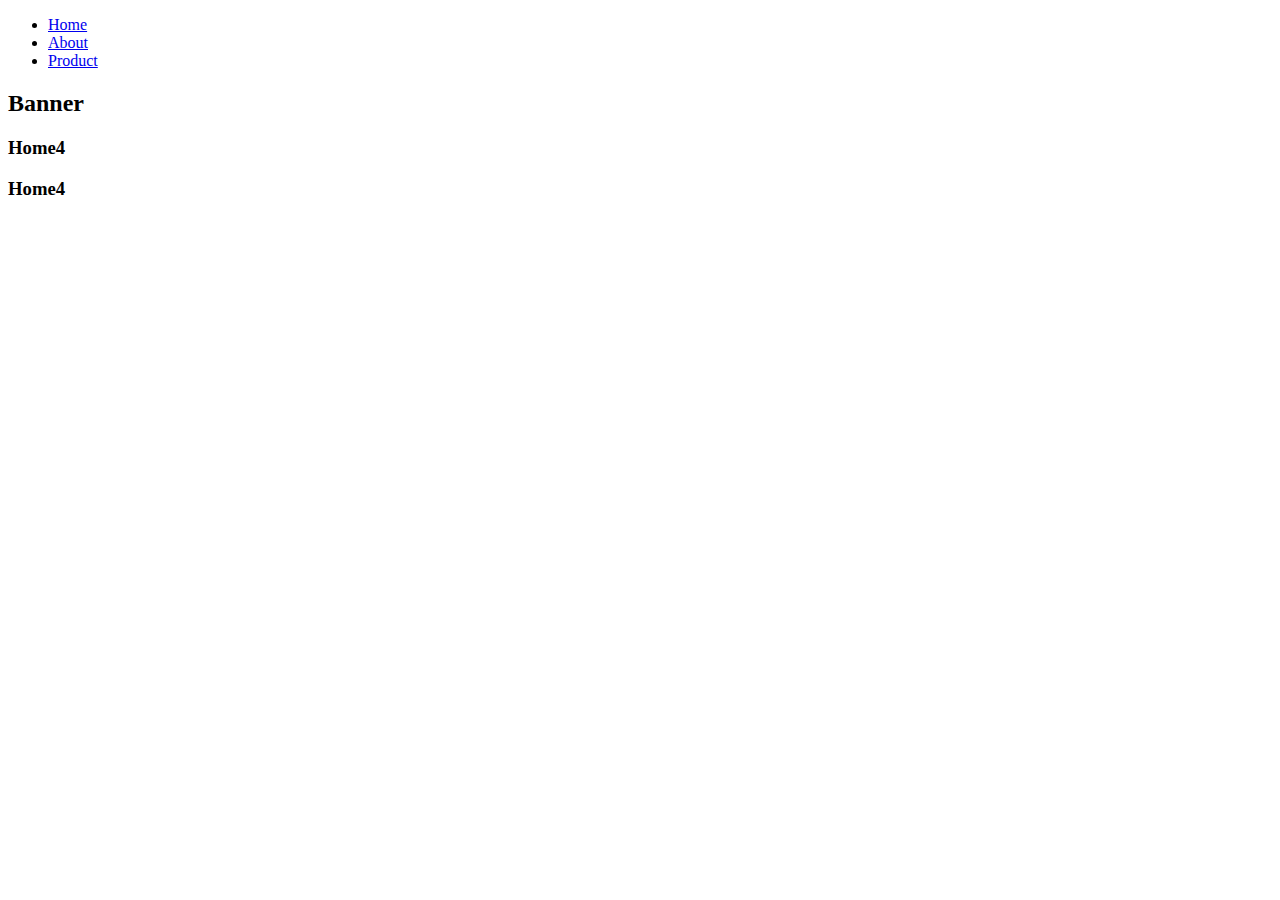
==== page/about.html @ 331ba6ab "reantthx" ====
<!DOCTYPE html>
<html lang="en">

<head>
    <meta charset="UTF-8">
    <meta name="viewport" content="width=device-width, initial-scale=1.0">
    <title>Document</title>
    <link rel="stylesheet" href="css/style.css">
</head>

<body>
    <nav>
        <ul>
            <li><a href="../index.html">Home</a></li>
            <li><a href="about.html">About</a></li>
            <li><a href="Product.html">Product</a></li>

        </ul>
    </nav>
    <main>
        <aside>
            <h2>Banner</h2>
        </aside>
    </main>
    <div class="container">
        <div class="card1">
            <h3>Home4</h3>
        </div>
    </div>
    <div class="container">
        <div class="card1">
            <h3>Home4</h3>
        </div>
    </div>

    <body>

</html>
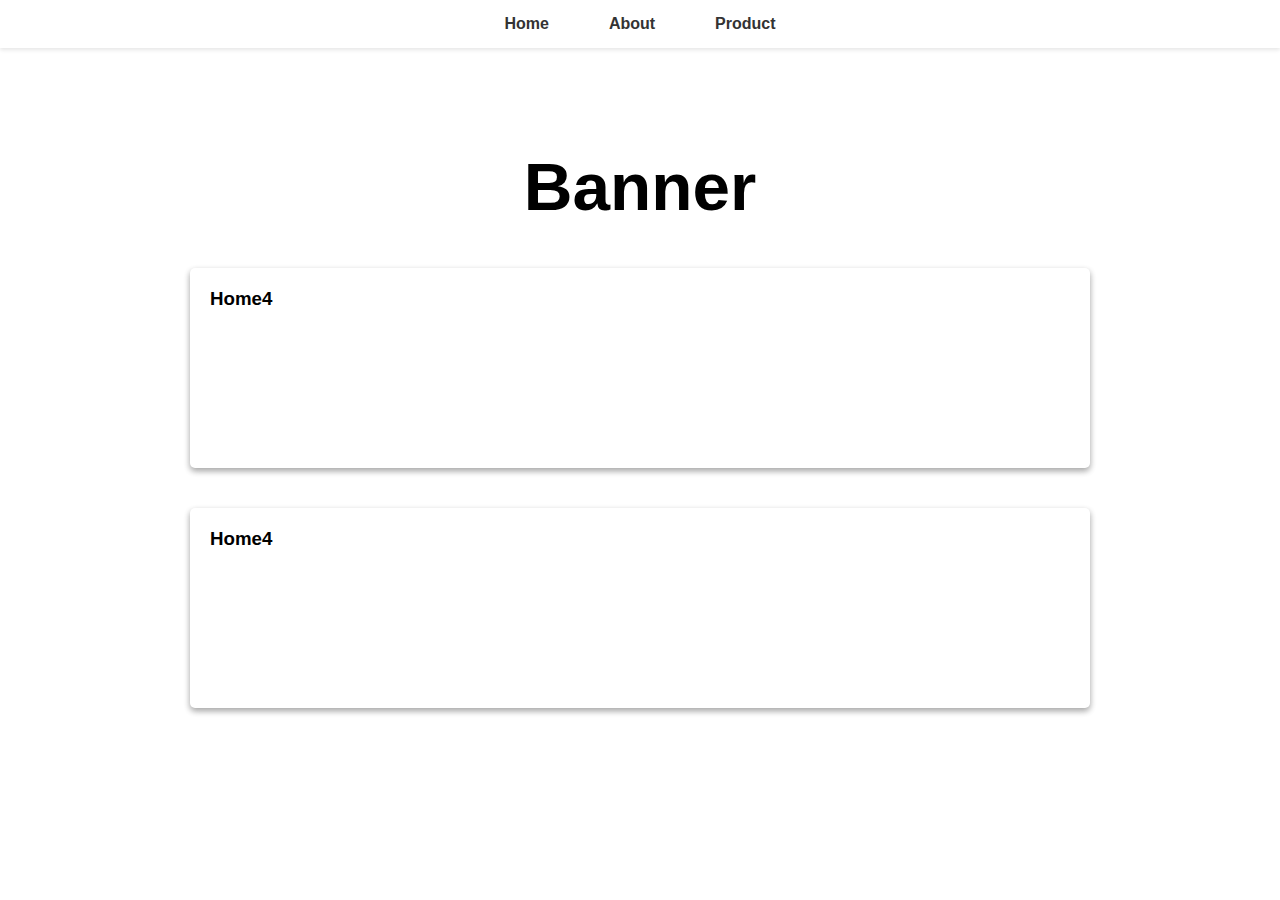
==== commit b7efc178: "resnsen" ====
--- a/page/about.html
+++ b/page/about.html
@@ -5,7 +5,7 @@
     <meta charset="UTF-8">
     <meta name="viewport" content="width=device-width, initial-scale=1.0">
     <title>Document</title>
-    <link rel="stylesheet" href="css/style.css">
+    <link rel="stylesheet" href="/css/style.css">
 </head>
 
 <body>
--- a/css/style.css
+++ b/css/style.css
@@ -0,0 +1,146 @@
+/* Global styles */
+
+* {
+    margin: 0;
+    padding: 0;
+    box-sizing: border-box;
+    font-family: sans-serif;
+}
+
+
+/* Navigation bar styles */
+
+nav {
+    width: 100%;
+    background-color: white;
+    box-shadow: 0 2px 4px rgba(0, 0, 0, 0.1);
+    /* Subtle shadow under the navigation bar */
+    position: sticky;
+    top: 0;
+    z-index: 10;
+}
+
+nav ul {
+    display: flex;
+    justify-content: center;
+    align-items: center;
+    padding: 15px 0;
+    margin: 0;
+}
+
+nav ul li {
+    list-style: none;
+    margin: 0 20px;
+}
+
+nav ul li a {
+    text-decoration: none;
+    color: #333;
+    font-weight: bold;
+    padding: 5px 10px;
+    transition: color 0.3s;
+}
+
+nav ul li a:hover {
+    color: #666;
+    background-color: antiquewhite;
+    padding: 15px;
+}
+
+aside {
+    height: 5vh;
+    background-color: rgb(255, 255, 255);
+    padding: 100px;
+    font-size: 5vh;
+    color: rgb(0, 0, 0);
+    text-align: center;
+}
+
+.container {
+    padding-top: 20px;
+}
+
+.card {
+    display: flex;
+    gap: 100px;
+    justify-content: space-evenly;
+}
+
+.card h3 {
+    background-color: rgb(255, 255, 255);
+    height: 200px;
+    width: 300px;
+    border: 0px solid rgb(0, 0, 0);
+    border-radius: 5px;
+    box-shadow: rgba(0, 0, 0, 0.16) 0px 3px 6px, rgba(0, 0, 0, 0.23) 0px 3px 6px;
+    padding: 10PX;
+}
+
+.card1 h3 {
+    background-color: rgb(255, 255, 255);
+    height: 200px;
+    width: 900px;
+    border: 0px solid rgb(0, 0, 0);
+    border-radius: 5px;
+    box-shadow: rgba(0, 0, 0, 0.16) 0px 3px 6px, rgba(0, 0, 0, 0.23) 0px 3px 6px;
+    padding: 20PX;
+    margin: auto;
+    margin-bottom: 20px;
+}
+
+table {
+    width: 50%;
+    margin: auto;
+    border-collapse: collapse;
+    font-family: sans-serif;
+}
+
+table tbody tr td img {
+    width: 50px;
+    height: 50px;
+    border-radius: 25px;
+}
+
+table thead {
+    background-color: antiquewhite;
+}
+
+th {
+    padding: 10px;
+}
+
+td {
+    padding: 10px;
+    text-align: center;
+}
+
+th,
+th {
+    text-align: center;
+}
+
+td,
+th {
+    border: none;
+    padding: 10px;
+}
+
+#th1,
+td:nth-child(1) {
+    background-color: rgb(110, 110, 207);
+}
+
+#th2,
+td:nth-child(2) {
+    background-color: rgb(95, 95, 247);
+}
+
+#th3,
+td:nth-child(3) {
+    background-color: rgb(70, 70, 252);
+}
+
+#th4,
+td:nth-child(4) {
+    background-color: rgb(16, 16, 239);
+}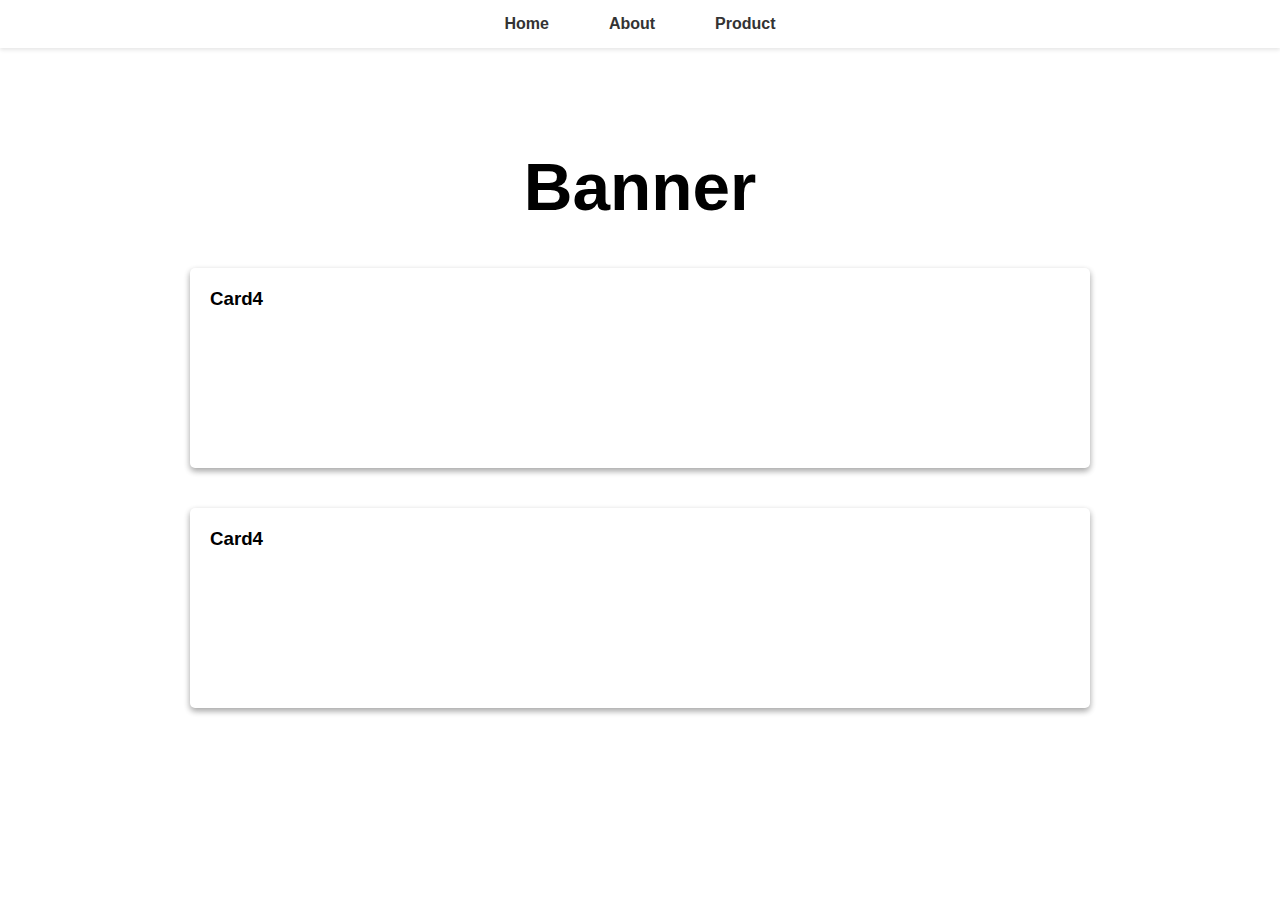
==== commit 0e03d0a6: "new" ====
--- a/page/about.html
+++ b/page/about.html
@@ -5,7 +5,7 @@
     <meta charset="UTF-8">
     <meta name="viewport" content="width=device-width, initial-scale=1.0">
     <title>Document</title>
-    <link rel="stylesheet" href="/css/style.css">
+    <link rel="stylesheet" href="../css/style.css">
 </head>
 
 <body>
@@ -24,12 +24,12 @@
     </main>
     <div class="container">
         <div class="card1">
-            <h3>Home4</h3>
+            <h3>Card4</h3>
         </div>
     </div>
     <div class="container">
         <div class="card1">
-            <h3>Home4</h3>
+            <h3>Card4</h3>
         </div>
     </div>
 
--- a/css/style.css
+++ b/css/style.css
@@ -1,5 +1,3 @@
-/* Global styles */
-
 * {
     margin: 0;
     padding: 0;
@@ -7,14 +5,10 @@
     font-family: sans-serif;
 }
 
-
-/* Navigation bar styles */
-
 nav {
     width: 100%;
     background-color: white;
     box-shadow: 0 2px 4px rgba(0, 0, 0, 0.1);
-    /* Subtle shadow under the navigation bar */
     position: sticky;
     top: 0;
     z-index: 10;
